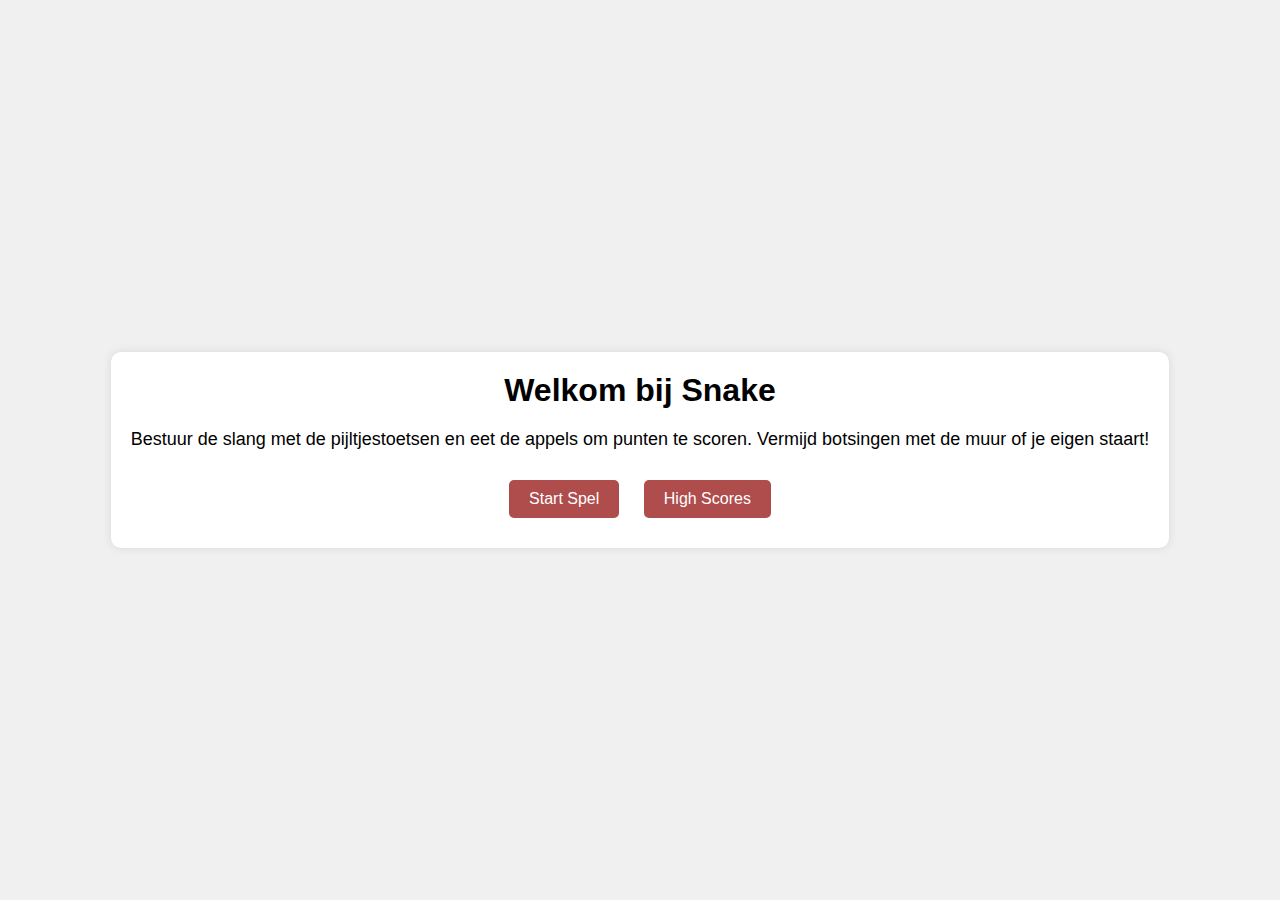
==== startpagina.html @ cc824e4a "startpagina toegevoegd" ====
<!DOCTYPE html>
<html lang="nl">
<head>
    <meta charset="UTF-8">
    <meta name="viewport" content="width=device-width, initial-scale=1.0">
    <title>Snake Game</title>
    <style>
        body {
    font-family: Arial, sans-serif;
    display: flex;
    justify-content: center;
    align-items: center;
    height: 100vh;
    margin: 0;
    background-color: #f0f0f0;
    overflow: hidden;
    position: relative;
    background-image: url("gra.png");
}

img {
    position: absolute;
    top: 0;
    left: 0;
    background-image: url('gra.png'); /* Image of the snake */
    background-size: contain;
    background-repeat: no-repeat;
    
     /* Low opacity for subtle effect */
}

@keyframes moveSnake {
    0% { transform: translate(0, 0); }
    25% { transform: translate(80vw, 0); }
    50% { transform: translate(80vw, 80vh); }
    75% { transform: translate(0, 80vh); }
    100% { transform: translate(0, 0); }
}

.container {
    text-align: center;
    background-color: white;
    padding: 20px;
    border-radius: 10px;
    box-shadow: 0 0 10px rgba(0, 0, 0, 0.1);
    position: relative;
    z-index: 1;
}

header h1 {
    margin: 0;
    color: #000000;
}

.game-info p {
    font-size: 18px;
    margin: 20px 0;
}

.game-options button {
    background-color: #af4c4c;
    color: white;
    border: none;
    padding: 10px 20px;
    margin: 10px;
    border-radius: 5px;
    cursor: pointer;
    font-size: 16px;
}

.game-options button:hover {
    background-color: #9b960c;
}

footer p {
    margin: 20px 0 0;
    color: #888;
}

    </style>
</head>
<body>
    <div class="container">
        <header>
            <h1>Welkom bij Snake</h1>
        </header>
        <main>
            <div class="game-info">
                <p>Bestuur de slang met de pijltjestoetsen en eet de appels om punten te scoren. Vermijd botsingen met de muur of je eigen staart!</p>
            </div>
            <div class="game-options">
                <button onclick="startGame()">Start Spel</button>
                <button onclick="showHighScores()">High Scores</button>
            </div>
        </main>
    </div>
    <script>
        function startGame() {
    // Code om het spel te starten
    alert("Spel gestart! (hier komt je game logica)");
}

function showInstructions() {
    alert("Gebruik de pijltjestoetsen om de slang te besturen. Eet de appels om punten te scoren en groei langer. Vermijd botsingen!");
}

function showHighScores() {
    alert("High Scores functie komt binnenkort!");
}
    </script>
</body>
</html>
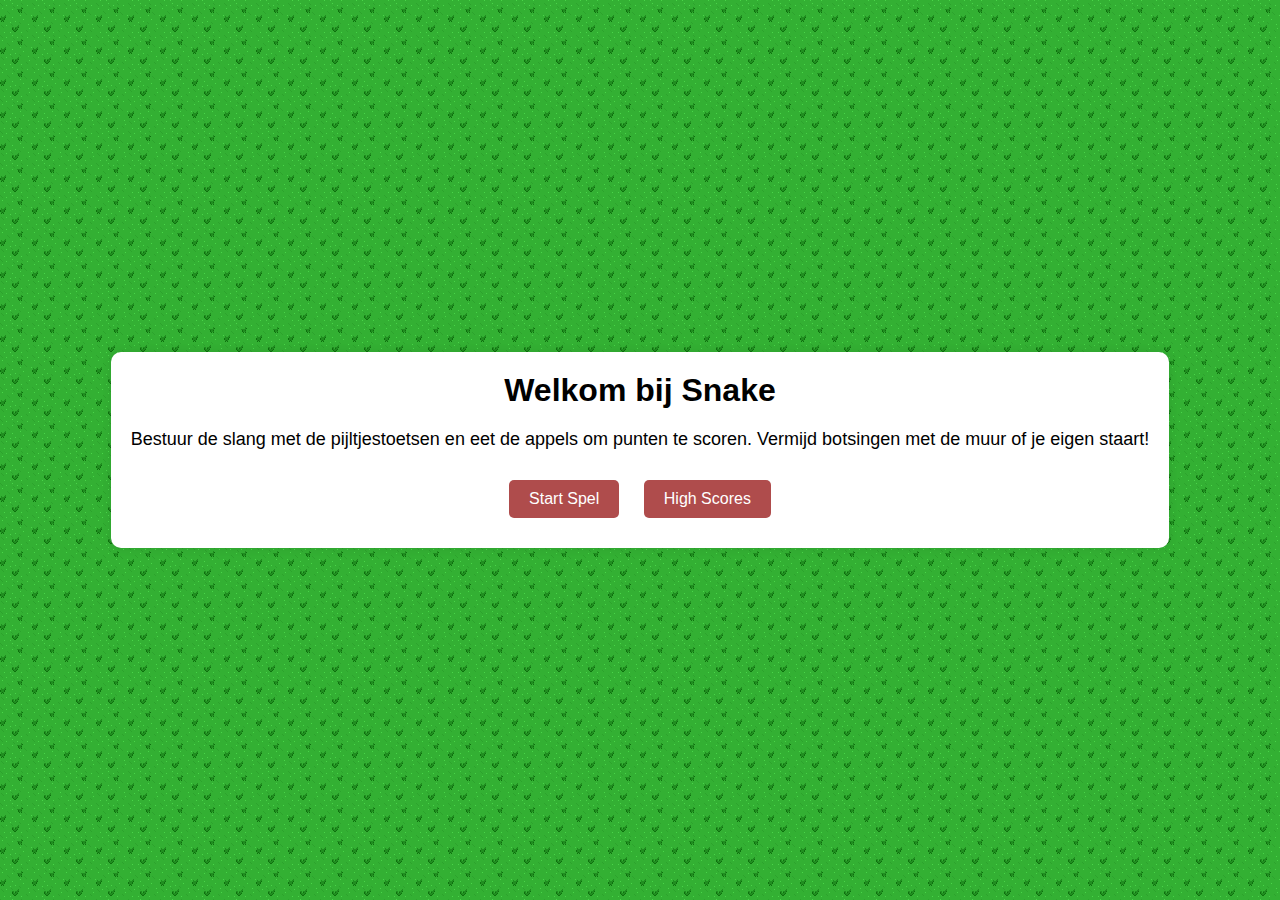
==== commit a78af15b: "Centered game, almost fully merged properly" ====
--- a/startpagina.html
+++ b/startpagina.html
@@ -1,112 +1,104 @@
 <!DOCTYPE html>
 <html lang="nl">
-<head>
-    <meta charset="UTF-8">
-    <meta name="viewport" content="width=device-width, initial-scale=1.0">
-    <title>Snake Game</title>
-    <style>
-        body {
-    font-family: Arial, sans-serif;
-    display: flex;
-    justify-content: center;
-    align-items: center;
-    height: 100vh;
-    margin: 0;
-    background-color: #f0f0f0;
-    overflow: hidden;
-    position: relative;
-    background-image: url("gra.png");
-}
+    <head>
+        <meta charset="UTF-8">
+        <meta name="viewport" content="width=device-width, initial-scale=1.0">
+        <title>Snake Game</title>
+        <style>
+            body {
+        font-family: Arial, sans-serif;
+        display: flex;
+        justify-content: center;
+        align-items: center;
+        height: 100vh;
+        margin: 0;
+        background-color: #f0f0f0;
+        overflow: hidden;
+        position: relative;
+        background-image: url("gra.png");
+    }
 
-img {
-    position: absolute;
-    top: 0;
-    left: 0;
-    background-image: url('gra.png'); /* Image of the snake */
-    background-size: contain;
-    background-repeat: no-repeat;
-    
-     /* Low opacity for subtle effect */
-}
+    img {
+        position: absolute;
+        top: 0;
+        left: 0;
+        background-image: url('gra.png'); /* Image of the snake */
+        background-size: contain;
+        background-repeat: no-repeat;
+        
+        /* Low opacity for subtle effect */
+    }
 
-@keyframes moveSnake {
-    0% { transform: translate(0, 0); }
-    25% { transform: translate(80vw, 0); }
-    50% { transform: translate(80vw, 80vh); }
-    75% { transform: translate(0, 80vh); }
-    100% { transform: translate(0, 0); }
-}
+    .container {
+        text-align: center;
+        background-color: white;
+        padding: 20px;
+        border-radius: 10px;
+        box-shadow: 0 0 10px rgba(0, 0, 0, 0.1);
+        position: relative;
+        z-index: 1;
+    }
 
-.container {
-    text-align: center;
-    background-color: white;
-    padding: 20px;
-    border-radius: 10px;
-    box-shadow: 0 0 10px rgba(0, 0, 0, 0.1);
-    position: relative;
-    z-index: 1;
-}
+    header h1 {
+        margin: 0;
+        color: #000000;
+    }
 
-header h1 {
-    margin: 0;
-    color: #000000;
-}
+    .game-info p {
+        font-size: 18px;
+        margin: 20px 0;
+    }
 
-.game-info p {
-    font-size: 18px;
-    margin: 20px 0;
-}
+    .game-options button {
+        background-color: #af4c4c;
+        color: white;
+        border: none;
+        padding: 10px 20px;
+        margin: 10px;
+        border-radius: 5px;
+        cursor: pointer;
+        font-size: 16px;
+    }
 
-.game-options button {
-    background-color: #af4c4c;
-    color: white;
-    border: none;
-    padding: 10px 20px;
-    margin: 10px;
-    border-radius: 5px;
-    cursor: pointer;
-    font-size: 16px;
-}
+    .game-options button:hover {
+        background-color: #9b960c;
+    }
 
-.game-options button:hover {
-    background-color: #9b960c;
-}
+    footer p {
+        margin: 20px 0 0;
+        color: #888;
+    }
 
-footer p {
-    margin: 20px 0 0;
-    color: #888;
-}
+        </style>
+    </head>
+    <body>
+        <div class="container">
+            <header>
+                <h1>Welkom bij Snake</h1>
+            </header>
+            <main>
+                <div class="game-info">
+                    <p>Bestuur de slang met de pijltjestoetsen en eet de appels om punten te scoren. Vermijd botsingen met de muur of je eigen staart!</p>
+                </div>
+                <div class="game-options">
+                    <button onclick="startGame()">Start Spel</button>
+                    <button onclick="showHighScores()">High Scores</button>
+                </div>
+            </main>
+        </div>
+        <script>
+            function startGame() {
+        // Code om het spel te starten
+        alert("Spel gestart! (hier komt je game logica)");
+    }
 
-    </style>
-</head>
-<body>
-    <div class="container">
-        <header>
-            <h1>Welkom bij Snake</h1>
-        </header>
-        <main>
-            <div class="game-info">
-                <p>Bestuur de slang met de pijltjestoetsen en eet de appels om punten te scoren. Vermijd botsingen met de muur of je eigen staart!</p>
-            </div>
-            <div class="game-options">
-                <button onclick="startGame()">Start Spel</button>
-                <button onclick="showHighScores()">High Scores</button>
-            </div>
-        </main>
-    </div>
-    <script>
-        function startGame() {
-    // Code om het spel te starten
-    alert("Spel gestart! (hier komt je game logica)");
-}
+    function showInstructions() {
+        alert("Gebruik de pijltjestoetsen om de slang te besturen. Eet de appels om punten te scoren en groei langer. Vermijd botsingen!");
+    }
 
-function showInstructions() {
-    alert("Gebruik de pijltjestoetsen om de slang te besturen. Eet de appels om punten te scoren en groei langer. Vermijd botsingen!");
-}
-
-function showHighScores() {
-    alert("High Scores functie komt binnenkort!");
-}
-    </script>
-</body>
-</html>
+    function showHighScores() {
+        alert("High Scores functie komt binnenkort!");
+    }
+        </script>
+    </body>
+</html>